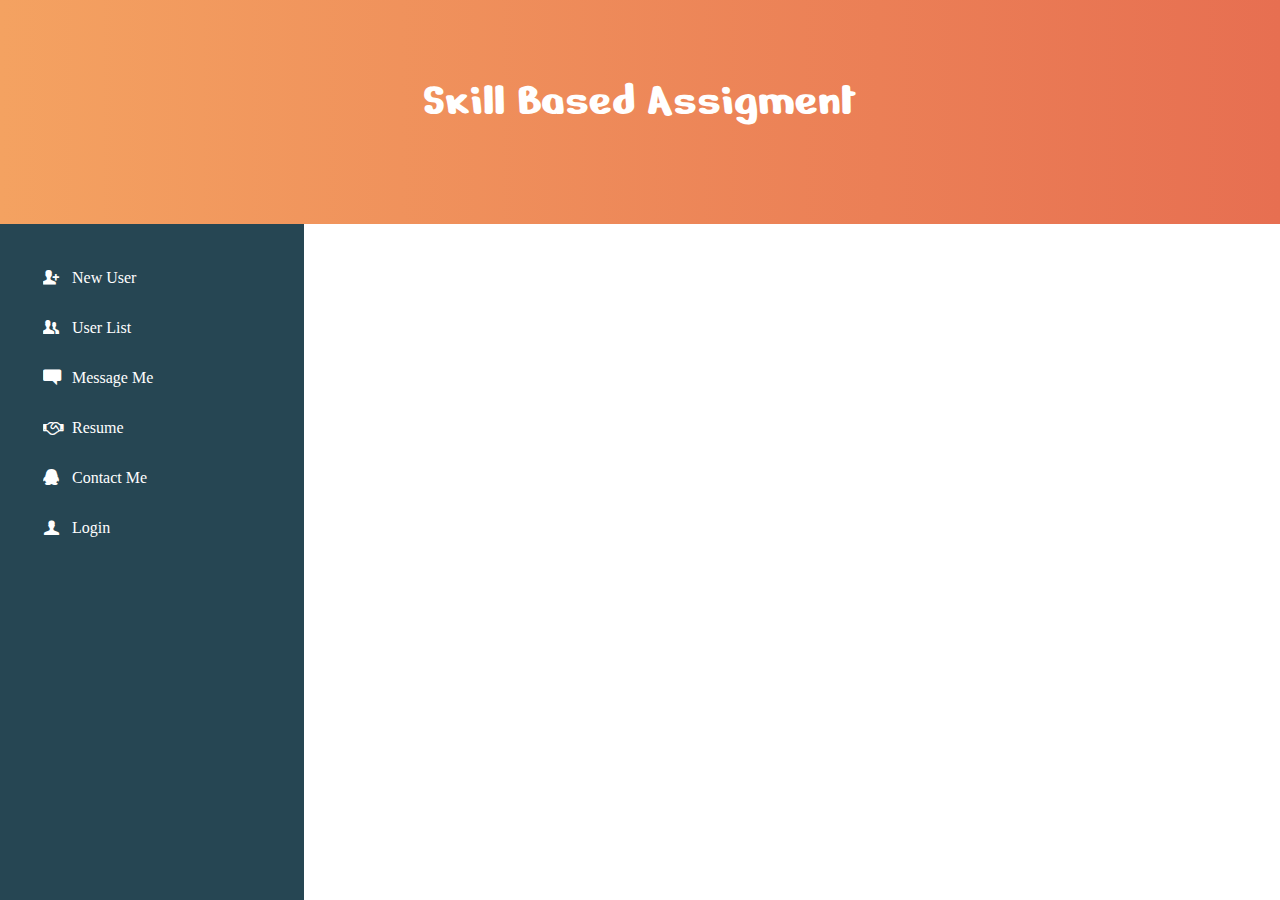
==== index.html @ 37bb0858 "basic website layout" ====
<!DOCTYPE html>
<html lang="en">
  <head>
    <meta charset="UTF-8" />
    <meta name="viewport" content="width=device-width, initial-scale=1.0" />
    <title>Skill based assigment home page</title>
    <link rel="stylesheet" href="styles/common.css" />
    <link rel="stylesheet" href="styles/fontello.css" />
  </head>
  <body>
    <header id="header">Skill Based Assigment</header>
    <div class="container">
      <aside class="sidebar">
        <div class="nav">
          <a><i class="icon-user-add"></i>New User</a>
          <a href=""><i class="icon-users"></i>User List</a>
          <a href=""><i class="icon-comment"></i>Message Me</a>
          <a href="pages/resume.html">
            <i class="icon-handshake-o"></i>Resume
          </a>
          <a href="pages/contact.html"><i class="icon-qq"></i>Contact Me</a>
          <a href="pages/login.html"><i class="icon-user-1"></i>Login</a>
        </div>
      </aside>
      <section class="container"></section>
    </div>
  </body>
  <script>
    function ready(fn) {
      if (document.readyState != "loading") {
        fn();
      } else if (document.addEventListener) {
        document.addEventListener("DOMContentLoaded", fn);
      } else {
        document.attachEvent("onreadystatechange", function () {
          if (document.readyState != "loading") fn();
        });
      }
    }

    ready(function() {
      var body = document.querySelector("body");
      body.className = 'ready';
    });
  </script>
</html>
---- styles/common.css ----
/* latin */
@font-face {
  font-family: 'Nerko One';
  font-style: normal;
  font-weight: 400;
  font-display: swap;
  src: url(../fonts/NerkoOne-Regular.ttf) format('woff2');
  unicode-range: U+0000-00FF, U+0131, U+0152-0153, U+02BB-02BC, U+02C6, U+02DA, U+02DC, U+0304, U+0308, U+0329, U+2000-206F, U+2074, U+20AC, U+2122, U+2191, U+2193, U+2212, U+2215, U+FEFF, U+FFFD;
}

html,body {
  height: 100vh;
  overflow: auto;
}
body {
  margin: 0;
  font-size: 16px;
}
#header {
  color: #fff;
  height: 14rem;
  text-align: center;
  font-size: 0.8rem;
  line-height: 200px;
  font-family: "Nerko One", cursive;
  font-weight: 400;
  font-style: normal;
  transition: font-size 3s ease-in;
  background: linear-gradient(90deg, #f4a261 0%, #e76f51 100%);
}
.ready #header {
  font-size: 3rem;
}
.container {
  display: flex;
  min-height: 600px;
  height: calc(100vh - 14rem);
}
.container > aside {
  width: 16rem;
  color: #fff;
  padding: 0 1.5rem;
  background: #264653;
}
.container > aside .nav {
  padding: 0;
  margin: 1.8rem 0;
}
.container > aside .nav a {
  color: #fff;
  display: block;
  padding: 1rem 1rem;
  text-decoration: none;
}
.container > aside .nav a i {
  margin-right: 0.6rem;
}
.container > aside .nav a:hover {
  background: #e76f51;
}
---- styles/fontello.css ----
@font-face {
  font-family: "fontello";
  src: url("../fonts/fontello.eot?43538905");
  src: url("../fonts/fontello.eot?43538905#iefix") format("embedded-opentype"),
    url("../fonts/fontello.woff2?43538905") format("woff2"),
    url("../fonts/fontello.woff?43538905") format("woff"),
    url("../fonts/fontello.ttf?43538905") format("truetype"),
    url("../fonts/fontello.svg?43538905#fontello") format("svg");
  font-weight: normal;
  font-style: normal;
}
/* Chrome hack: SVG is rendered more smooth in Windozze. 100% magic, uncomment if you need it. */
/* Note, that will break hinting! In other OS-es font will be not as sharp as it could be */
/*
@media screen and (-webkit-min-device-pixel-ratio:0) {
  @font-face {
    font-family: 'fontello';
    src: url('../font/fontello.svg?43538905#fontello') format('svg');
  }
}
*/
[class^="icon-"]:before,
[class*=" icon-"]:before {
  font-family: "fontello";
  font-style: normal;
  font-weight: normal;
  speak: never;

  display: inline-block;
  text-decoration: inherit;
  width: 1em;
  margin-right: 0.2em;
  text-align: center;
  /* opacity: .8; */

  /* For safety - reset parent styles, that can break glyph codes*/
  font-variant: normal;
  text-transform: none;

  /* fix buttons height, for twitter bootstrap */
  line-height: 1em;

  /* Animation center compensation - margins should be symmetric */
  /* remove if not needed */
  margin-left: 0.2em;

  /* you can be more comfortable with increased icons size */
  /* font-size: 120%; */

  /* Font smoothing. That was taken from TWBS */
  -webkit-font-smoothing: antialiased;
  -moz-osx-font-smoothing: grayscale;

  /* Uncomment for 3D effect */
  /* text-shadow: 1px 1px 1px rgba(127, 127, 127, 0.3); */
}

.icon-left-open:before {
  content: "\e800";
} /* '' */
.icon-right-open:before {
  content: "\e801";
} /* '' */
.icon-user-add:before {
  content: "\e803";
} /* '' */
.icon-users:before {
  content: "\e804";
} /* '' */
.icon-user-1:before {
  content: "\e805";
} /* '' */
.icon-comment:before {
  content: "\e806";
} /* '' */
.icon-comment-alt:before {
  content: "\e807";
} /* '' */
.icon-chat:before {
  content: "\e808";
} /* '' */
.icon-qq:before {
  content: "\f1d6";
} /* '' */
.icon-handshake-o:before {
  content: "\f2b5";
} /* '' */
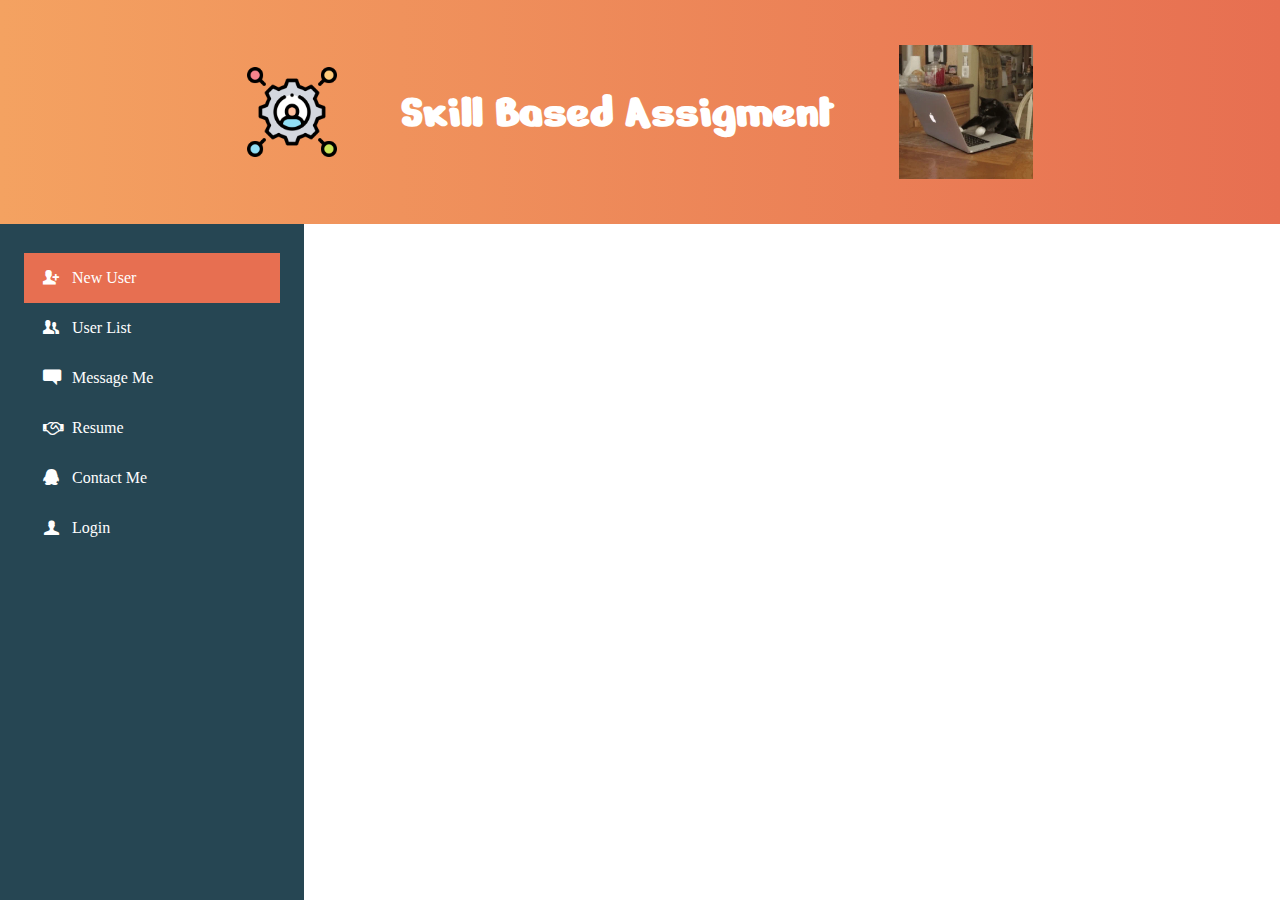
==== commit 1329aae3: "header add images" ====
--- a/index.html
+++ b/index.html
@@ -8,11 +8,15 @@
     <link rel="stylesheet" href="styles/fontello.css" />
   </head>
   <body>
-    <header id="header">Skill Based Assigment</header>
+    <header id="header">
+      <img height="40%" src="images/skills.png" alt="skills" />
+      <h2>Skill Based Assigment</h2>
+      <img height="60%" src="images/cat-working.webp" alt="cat working" />
+    </header>
     <div class="container">
       <aside class="sidebar">
         <div class="nav">
-          <a><i class="icon-user-add"></i>New User</a>
+          <a class="active"><i class="icon-user-add"></i>New User</a>
           <a href=""><i class="icon-users"></i>User List</a>
           <a href=""><i class="icon-comment"></i>Message Me</a>
           <a href="pages/resume.html">
@@ -38,9 +42,9 @@
       }
     }
 
-    ready(function() {
+    ready(function () {
       var body = document.querySelector("body");
-      body.className = 'ready';
+      body.className = "ready";
     });
   </script>
 </html>
--- a/styles/common.css
+++ b/styles/common.css
@@ -20,15 +20,20 @@
   color: #fff;
   height: 14rem;
   text-align: center;
-  font-size: 0.8rem;
-  line-height: 200px;
   font-family: "Nerko One", cursive;
   font-weight: 400;
   font-style: normal;
-  transition: font-size 3s ease-in;
+  display: flex;
+  align-items: center;
+  justify-content: center;
   background: linear-gradient(90deg, #f4a261 0%, #e76f51 100%);
 }
-.ready #header {
+#header h2 {
+  font-size: 0.8rem;
+  margin: 0 4rem;
+  transition: font-size 3s ease-in;
+}
+.ready #header h2 {
   font-size: 3rem;
 }
 .container {
@@ -55,6 +60,9 @@
 .container > aside .nav a i {
   margin-right: 0.6rem;
 }
+.container > aside .nav a.active {
+  background: #e76f51;
+}
 .container > aside .nav a:hover {
-  background: #e76f51;
+  background: #e9c46a;
 }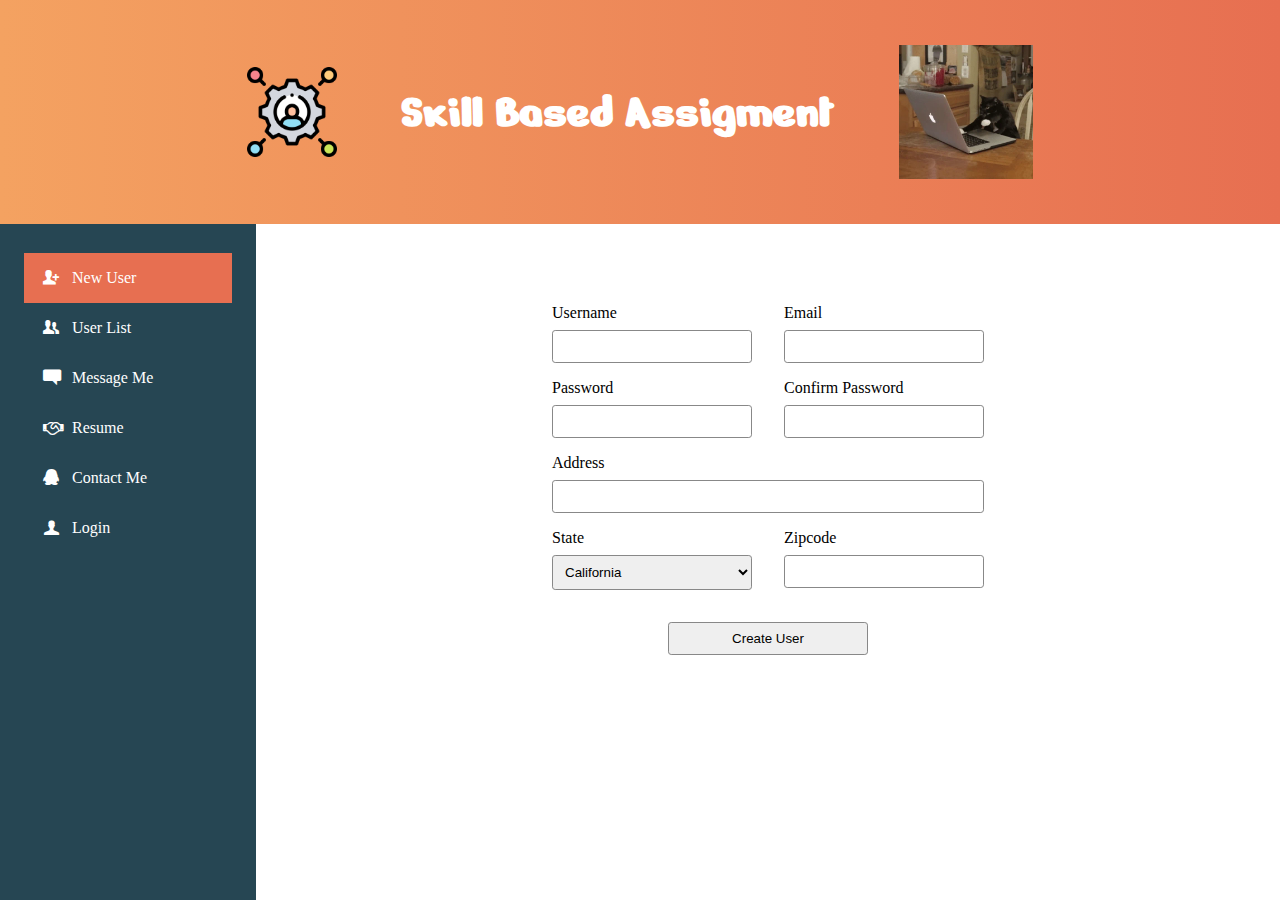
==== commit 71e4b883: "fill section content" ====
--- a/index.html
+++ b/index.html
@@ -6,6 +6,33 @@
     <title>Skill based assigment home page</title>
     <link rel="stylesheet" href="styles/common.css" />
     <link rel="stylesheet" href="styles/fontello.css" />
+    <style>
+      .register .row {
+        display: flex;
+        gap: 2rem;
+        margin-top: 1rem;
+      }
+      .register .row .flex-1 {
+        flex-grow: 1;
+      }
+      .register .row .flex-1 input {
+        width: 100%;
+      }
+      .register label {
+        display: block;
+        margin-bottom: 0.5rem;
+      }
+      .register input, .register select {
+        display: block;
+        padding: 0.5rem;
+        width: 200px;
+        border-radius: 0.2rem;
+        border: 1px solid #888;
+      }
+      .register input[type="submit"] {
+        margin: 2rem auto;
+      }
+    </style>
   </head>
   <body>
     <header id="header">
@@ -16,9 +43,11 @@
     <div class="container">
       <aside class="sidebar">
         <div class="nav">
-          <a class="active"><i class="icon-user-add"></i>New User</a>
-          <a href=""><i class="icon-users"></i>User List</a>
-          <a href=""><i class="icon-comment"></i>Message Me</a>
+          <a class="active" href="#"><i class="icon-user-add"></i>New User</a>
+          <a href="pages/user-list.html"><i class="icon-users"></i>User List</a>
+          <a href="pages/message-me.html"
+            ><i class="icon-comment"></i>Message Me</a
+          >
           <a href="pages/resume.html">
             <i class="icon-handshake-o"></i>Resume
           </a>
@@ -26,7 +55,58 @@
           <a href="pages/login.html"><i class="icon-user-1"></i>Login</a>
         </div>
       </aside>
-      <section class="container"></section>
+      <section class="content">
+        <form action="#" class="register">
+          <div class="row">
+            <div>
+              <label for="username">Username</label>
+              <input type="text" name="username" id="username" />
+            </div>
+            <div>
+              <label for="email">Email</label>
+              <input type="email" name="email" id="email" />
+            </div>
+          </div>
+          <div class="row">
+            <div>
+              <label for="password">Password</label>
+              <input type="password" name="password" id="password" />
+            </div>
+            <div>
+              <label for="password2">Confirm Password</label>
+              <input type="password" name="password2" id="password2" />
+            </div>
+          </div>
+          <div class="row">
+            <div class="flex-1">
+              <label for="address">Address</label>
+              <input type="text" name="address" id="address" />
+            </div>
+          </div>
+          <div class="row">
+            <div>
+              <label for="state">State</label>
+              <select name="state" id="state">
+                <option value="">California</option>
+                <option value="">California</option>
+                <option value="">California</option>
+                <option value="">California</option>
+                <option value="">California</option>
+                <option value="">California</option>
+                <option value="">California</option>
+                <option value="">California</option>
+                <option value="">California</option>
+                <option value="">California</option>
+              </select>
+            </div>
+            <div>
+              <label for="zipcode">Zipcode</label>
+              <input type="password" name="zipcode" id="zipcode" />
+            </div>
+          </div>
+          <input type="submit" value="Create User" />
+        </form>
+      </section>
     </div>
   </body>
   <script>
--- a/styles/common.css
+++ b/styles/common.css
@@ -1,14 +1,19 @@
 /* latin */
 @font-face {
-  font-family: 'Nerko One';
+  font-family: "Nerko One";
   font-style: normal;
   font-weight: 400;
   font-display: swap;
-  src: url(../fonts/NerkoOne-Regular.ttf) format('woff2');
-  unicode-range: U+0000-00FF, U+0131, U+0152-0153, U+02BB-02BC, U+02C6, U+02DA, U+02DC, U+0304, U+0308, U+0329, U+2000-206F, U+2074, U+20AC, U+2122, U+2191, U+2193, U+2212, U+2215, U+FEFF, U+FFFD;
+  src: url(../fonts/NerkoOne-Regular.ttf) format("woff2");
+  unicode-range: U+0000-00FF, U+0131, U+0152-0153, U+02BB-02BC, U+02C6, U+02DA,
+    U+02DC, U+0304, U+0308, U+0329, U+2000-206F, U+2074, U+20AC, U+2122, U+2191,
+    U+2193, U+2212, U+2215, U+FEFF, U+FFFD;
 }
-
-html,body {
+* {
+  box-sizing: border-box;
+}
+html,
+body {
   height: 100vh;
   overflow: auto;
 }
@@ -65,4 +70,10 @@
 }
 .container > aside .nav a:hover {
   background: #e9c46a;
-}+}
+.container > .content {
+  flex-grow: 1;
+  padding: 4rem 1.5rem 1.5rem;
+  display: flex;
+  justify-content: center;
+}
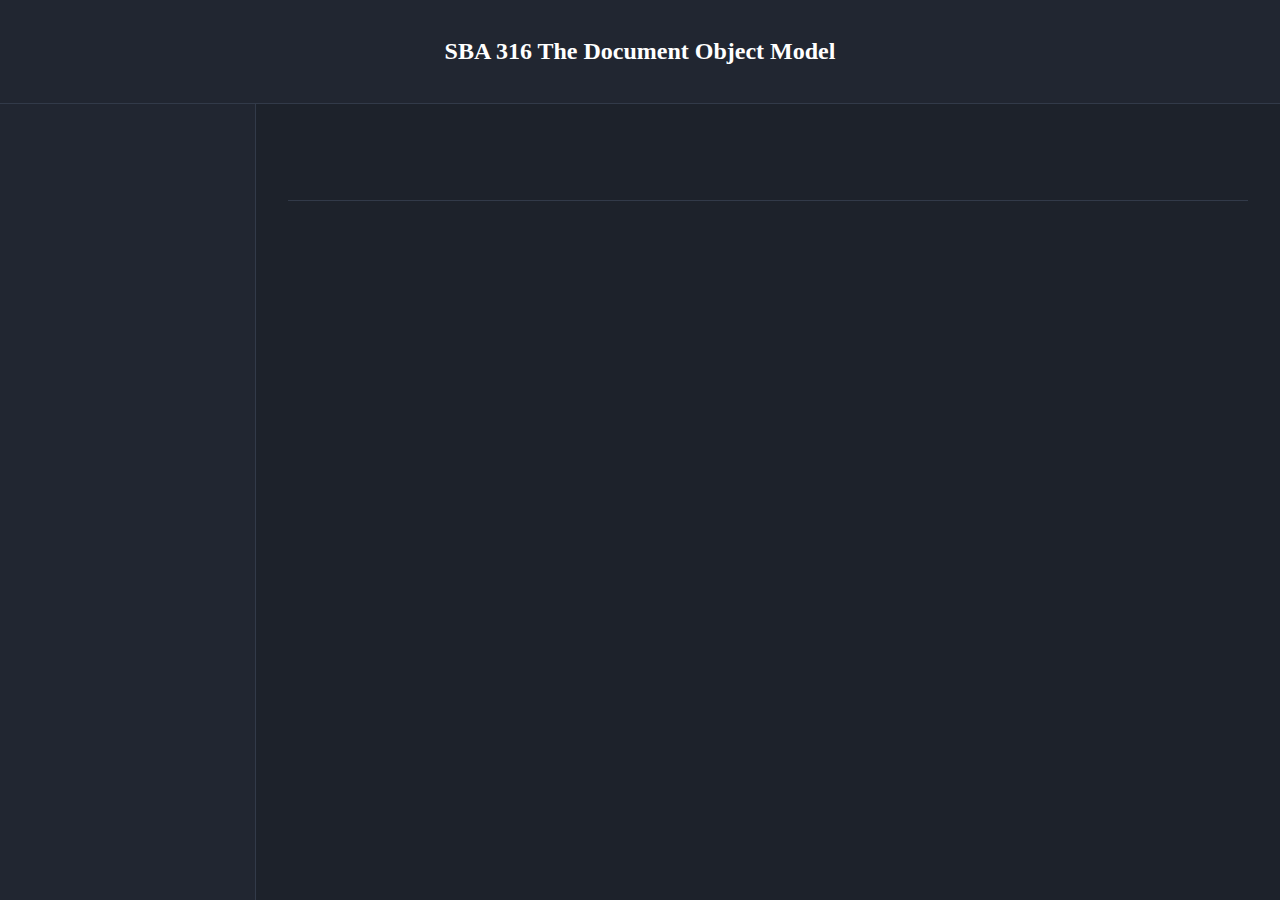
==== commit bf364db2: "add sba316 index page" ====
--- a/index.html
+++ b/index.html
@@ -3,128 +3,16 @@
   <head>
     <meta charset="UTF-8" />
     <meta name="viewport" content="width=device-width, initial-scale=1.0" />
-    <title>Skill based assigment home page</title>
-    <link rel="stylesheet" href="styles/common.css" />
-    <link rel="stylesheet" href="styles/fontello.css" />
-    <style>
-      .register .row {
-        display: flex;
-        gap: 2rem;
-        margin-top: 1rem;
-      }
-      .register .row .flex-1 {
-        flex-grow: 1;
-      }
-      .register .row .flex-1 input {
-        width: 100%;
-      }
-      .register label {
-        display: block;
-        margin-bottom: 0.5rem;
-      }
-      .register input, .register select {
-        display: block;
-        padding: 0.5rem;
-        width: 200px;
-        border-radius: 0.2rem;
-        border: 1px solid #888;
-      }
-      .register input[type="submit"] {
-        margin: 2rem auto;
-      }
-    </style>
+    <title>SBA 316 The Document Object Model</title>
+    <link rel="stylesheet" href="./styles/index.css" />
   </head>
   <body>
-    <header id="header">
-      <img height="40%" src="images/skills.png" alt="skills" />
-      <h2>Skill Based Assigment</h2>
-      <img height="60%" src="images/cat-working.webp" alt="cat working" />
-    </header>
-    <div class="container">
-      <aside class="sidebar">
-        <div class="nav">
-          <a class="active" href="#"><i class="icon-user-add"></i>New User</a>
-          <a href="pages/user-list.html"><i class="icon-users"></i>User List</a>
-          <a href="pages/message-me.html"
-            ><i class="icon-comment"></i>Message Me</a
-          >
-          <a href="pages/resume.html">
-            <i class="icon-handshake-o"></i>Resume
-          </a>
-          <a href="pages/contact.html"><i class="icon-qq"></i>Contact Me</a>
-          <a href="pages/login.html"><i class="icon-user-1"></i>Login</a>
-        </div>
-      </aside>
-      <section class="content">
-        <form action="#" class="register">
-          <div class="row">
-            <div>
-              <label for="username">Username</label>
-              <input type="text" name="username" id="username" />
-            </div>
-            <div>
-              <label for="email">Email</label>
-              <input type="email" name="email" id="email" />
-            </div>
-          </div>
-          <div class="row">
-            <div>
-              <label for="password">Password</label>
-              <input type="password" name="password" id="password" />
-            </div>
-            <div>
-              <label for="password2">Confirm Password</label>
-              <input type="password" name="password2" id="password2" />
-            </div>
-          </div>
-          <div class="row">
-            <div class="flex-1">
-              <label for="address">Address</label>
-              <input type="text" name="address" id="address" />
-            </div>
-          </div>
-          <div class="row">
-            <div>
-              <label for="state">State</label>
-              <select name="state" id="state">
-                <option value="">California</option>
-                <option value="">California</option>
-                <option value="">California</option>
-                <option value="">California</option>
-                <option value="">California</option>
-                <option value="">California</option>
-                <option value="">California</option>
-                <option value="">California</option>
-                <option value="">California</option>
-                <option value="">California</option>
-              </select>
-            </div>
-            <div>
-              <label for="zipcode">Zipcode</label>
-              <input type="password" name="zipcode" id="zipcode" />
-            </div>
-          </div>
-          <input type="submit" value="Create User" />
-        </form>
-      </section>
+    <header class="header"><h1>SBA 316 The Document Object Model</h1></header>
+    <aside id="aside"></aside>
+    <div id="page">
+      <h3 class="title"></h3>
+      <div id="app"></div>
     </div>
+    <script src="./js/index.js"></script>
   </body>
-  <script>
-    function ready(fn) {
-      if (document.readyState != "loading") {
-        fn();
-      } else if (document.addEventListener) {
-        document.addEventListener("DOMContentLoaded", fn);
-      } else {
-        document.attachEvent("onreadystatechange", function () {
-          if (document.readyState != "loading") fn();
-        });
-      }
-    }
-
-    ready(function () {
-      var body = document.querySelector("body");
-      body.className = "ready";
-    });
-  </script>
 </html>
--- a/styles/index.css
+++ b/styles/index.css
@@ -0,0 +1,126 @@
+:root {
+  --bg-color: #1d222b;
+  --bg-secondary-color: #212631;
+  --header-height: 6.5rem;
+  --body-color: rgba(255, 255, 255, 0.6);
+  --active-color: var(--emphasis-color);
+  --emphasis-color: #fff;
+  --border-color: #323a49;
+  --aside-menu-bar: 16rem;
+  --sidebar-link-hover-bg: #2a303d;
+  --arrow-icon: url("data:image/svg+xml,%3csvg xmlns='http://www.w3.org/2000/svg' viewBox='0 0 16 16'%3e%3cpath fill-rule='evenodd' d='M1.646 4.646a.5.5 0 0 1 .708 0L8 10.293l5.646-5.647a.5.5 0 0 1 .708.708l-6 6a.5.5 0 0 1-.708 0l-6-6a.5.5 0 0 1 0-.708z'/%3e%3c/svg%3e");
+}
+
+* {
+  box-sizing: border-box;
+}
+
+body {
+  margin: 0;
+  color: var(--body-color);
+  background-color: var(--bg-color);
+}
+
+.header {
+  display: flex;
+  justify-content: center;
+  align-items: center;
+  text-align: center;
+  padding: 1rem;
+  position: fixed;
+  top: 0;
+  left: 0;
+  width: 100%;
+  height: var(--header-height);
+  border-bottom: 1px solid var(--border-color);
+  background-color: var(--bg-secondary-color);
+}
+
+.header h1 {
+  margin: 0;
+  color: var(--emphasis-color);
+  font-size: 1.5rem;
+}
+
+#aside {
+  left: 0;
+  top: var(--header-height);
+  width: var(--aside-menu-bar);
+  bottom: 0px;
+  position: fixed;
+  /* overflow-y: scroll; */
+  background: var(--bg-secondary-color);
+  border-right: 1px solid var(--border-color);
+}
+
+#aside .nav {
+  list-style: none;
+  padding: 0 0.5rem;
+}
+
+#aside .nav a {
+  padding: 0.8rem;
+  display: flex;
+  cursor: pointer;
+  align-items: center;
+  color: var(--body-color);
+  text-decoration: none;
+}
+
+#aside .nav a.active {
+  color: var(--active-color);
+  border-radius: 0.375rem;
+  background: var(--sidebar-link-hover-bg);
+}
+
+#aside .nav a:hover {
+  border-radius: 0.375rem;
+  background: var(--sidebar-link-hover-bg);
+}
+
+#aside .nav .nav-group-toggle::after {
+  content: '';
+  display: block;
+  flex: 0 12px;
+  height: 12px;
+  margin-left: auto;
+  -webkit-mask-image: var(--arrow-icon);
+  mask-image: var(--arrow-icon);
+  background-color: var(--body-color);
+}
+
+#aside .nav .expand .nav-group-toggle::after {
+  transform: rotate(180deg);
+}
+
+#aside .nav a .nav-icon {
+  height: 1.25rem;
+  margin-right: 0.5rem;
+}
+
+#aside ul.nav-group-items {
+  overflow: hidden;
+  height: 0;
+}
+
+#aside .nav .expand .nav-group-items {
+  height: auto;
+}
+
+#page {
+  padding: 2rem;
+  margin-top: var(--header-height);
+  margin-left: var(--aside-menu-bar);
+}
+
+#page h3.title {
+  color: var(--emphasis-color);
+  text-align: center;
+  padding: 2rem;
+  margin: 0;
+  border-bottom: 1px solid var(--border-color);
+}
+
+#page #app {
+  padding: 1rem;
+}
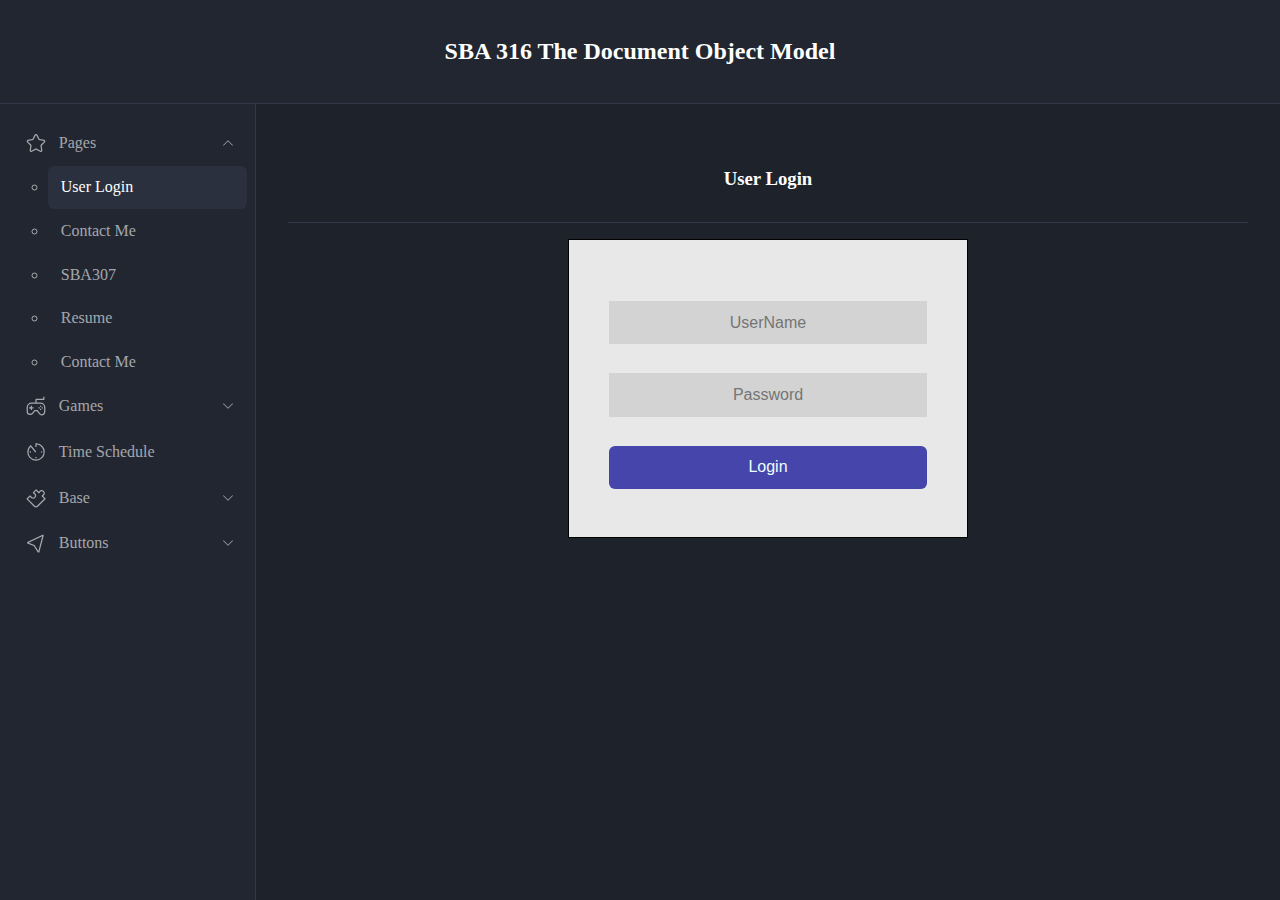
==== commit 0df214cd: "add login page template" ====
--- a/index.html
+++ b/index.html
@@ -13,6 +13,68 @@
       <h3 class="title"></h3>
       <div id="app"></div>
     </div>
+    <template id="loginPage">
+      <style>
+        .login {
+          max-width: 400px;
+          margin: 0 auto;
+          min-width: 280px;
+          padding: 2rem 2.5rem;
+          background: #e8e8e8;
+          text-align: center;
+          position: relative;
+          border: 1px solid #000;
+        }
+        .login input {
+          width: 100%;
+          display: block;
+          margin: 1.8rem auto 0;
+          border: none;
+          font-size: 1rem;
+          padding: 0.8rem 0;
+          text-align: center;
+          background: #d3d3d3;
+        }
+        .login input[type='submit'] {
+          color: #ecffff;
+          cursor: pointer;
+          background: #4645ab;
+          border-radius: 0.375rem;
+        }
+        .login .err-msg {
+          color: red;
+          margin-top: 1rem;
+          height: 0;
+          overflow: hidden;
+          transition: height 2s ease-in;
+        }
+        .login .err-msg.show {
+          height: auto;
+        }
+      </style>
+      <form id="login" class="login">
+        <input
+          type="text"
+          name="username"
+          id="username"
+          placeholder="UserName"
+          required
+          minlength="4"
+          maxlength="20"
+        />
+        <input
+          type="password"
+          name="password"
+          id="password"
+          placeholder="Password"
+          required
+          minlength="4"
+        />
+        <input type="submit" value="Login" />
+        <div class="err-msg"></div>
+      </form>
+      <script src="js/login.js"></script>
+    </template>
     <script src="./js/index.js"></script>
   </body>
 </html>
